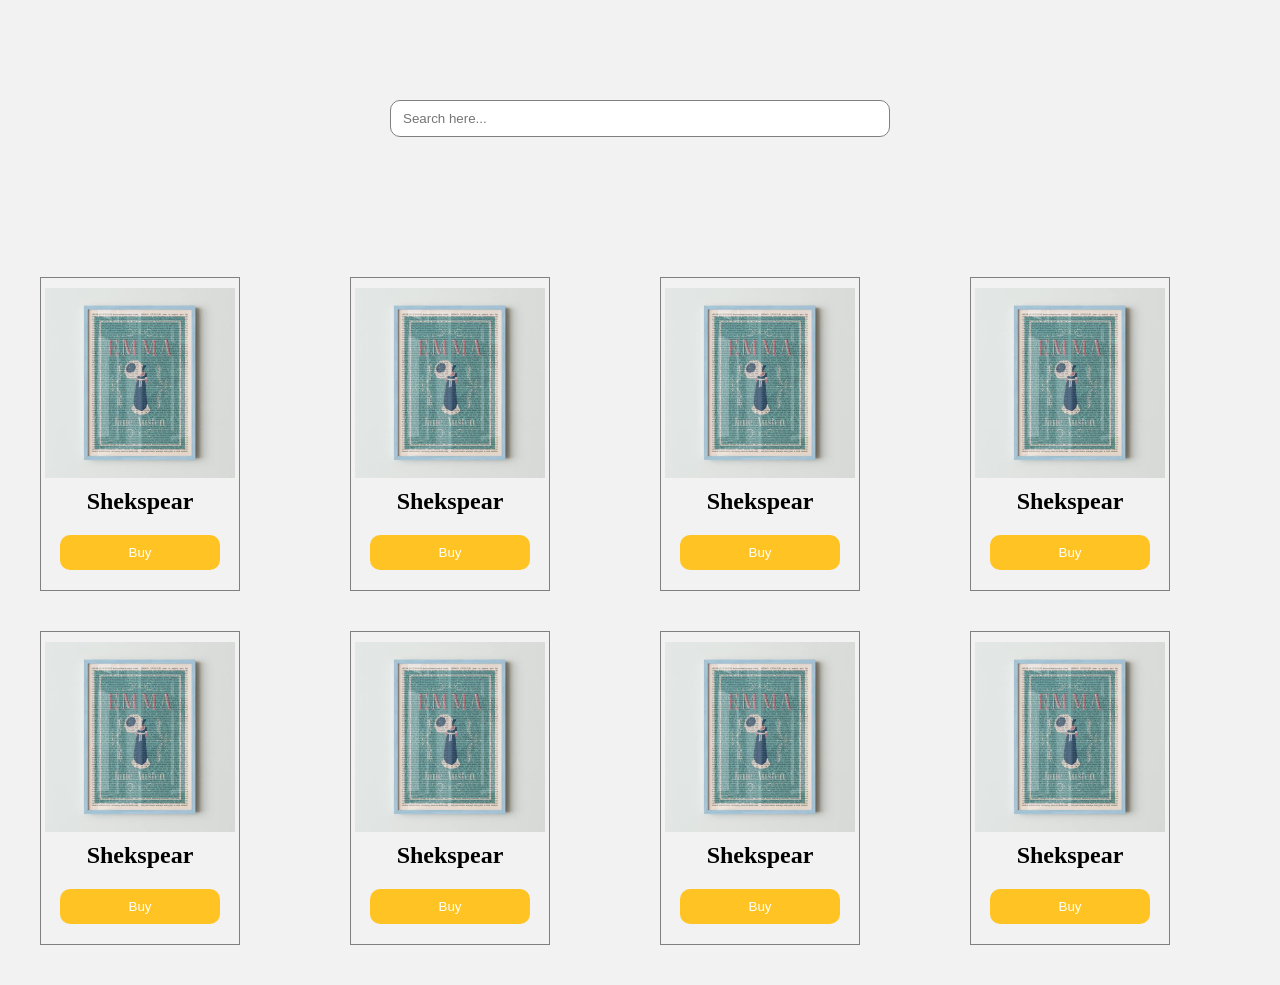
==== filter searching project/index.html @ 8d506ab9 "cards and input" ====
<!DOCTYPE html>
<html lang="en">
<head>
    <meta charset="UTF-8">
    <meta name="viewport" content="width=device-width, initial-scale=1.0">
    <title>Search Filtering</title>
    <link rel="stylesheet" href="style.css">
</head>
<body>
    <div class="container">
        <div class="searh-input">
            <input type="text" placeholder="Search here..."  id="searchInput">
        </div>

        <div class="cards">
            <div class="card">
                <img src="images (4).jfif" alt="books">
                <h2>Shekspear</h2>
                <button class="buy">Buy</button>
            </div>

             <div class="card">
                <img src="images (4).jfif" alt="books">
                <h2>Shekspear</h2>
                <button class="buy">Buy</button>
            </div>

             <div class="card">
                <img src="images (4).jfif" alt="books">
                <h2>Shekspear</h2>
                <button class="buy">Buy</button>
            </div>

             <div class="card">
                <img src="images (4).jfif" alt="books">
                <h2>Shekspear</h2>
                <button class="buy">Buy</button>
            </div>
            
             <div class="card">
                <img src="images (4).jfif" alt="books">
                <h2>Shekspear</h2>
                <button class="buy">Buy</button>
            </div>

             <div class="card">
                <img src="images (4).jfif" alt="books">
                <h2>Shekspear</h2>
                <button class="buy">Buy</button>
            </div>

             <div class="card">
                <img src="images (4).jfif" alt="books">
                <h2>Shekspear</h2>
                <button class="buy">Buy</button>
            </div>

             <div class="card">
                <img src="images (4).jfif" alt="books">
                <h2>Shekspear</h2>
                <button class="buy">Buy</button>
            </div>

            
        </div>
    </div>
    <script src="script.js"></script>
</body>
</html>
---- filter searching project/style.css ----
*{
    margin: 0;
    padding: 0;
    box-sizing: border-box;
}
body{
    background: #f2f2f2;
    display: flex;
    justify-content: center;
    min-height: 100vh;
}
.container{
    max-width: 1600px;
    width: 100%;
}
.searh-input{
    display: flex;
    align-items: center;
    justify-content: center;
    margin-top: 100px;
}
input{
    width: 500px;
    padding: 10px 12px;
    border: 1px solid gray;
    border-radius: 10px;
    margin-bottom: 100px;
}
input:focus{
    border-color: rgb(159, 159, 255);
    outline: none;
}
.cards{
    display: grid;
    grid-template-columns: repeat(4,1fr);
    padding: 40px;
    gap: 40px;
}
.card{
    border: 1px solid gray;
    width: 200px;
    display: flex;
    align-items: center;
    justify-content: center;
    flex-direction: column;
    padding: 10px;
}
.card h2{
    text-align: center;
    margin: 10px;
}
.card button{
    padding: 10px 20px;
    border: none;
    border-radius: 10px;
    background: rgb(255, 196, 35);
    color: white;
    margin: 10px 0;
    width: 90%;
    transition: all .3s ease;
}
.card button:hover{
    opacity: 0.8;
}
.card img{
    width: 190px;
    height: auto;
}
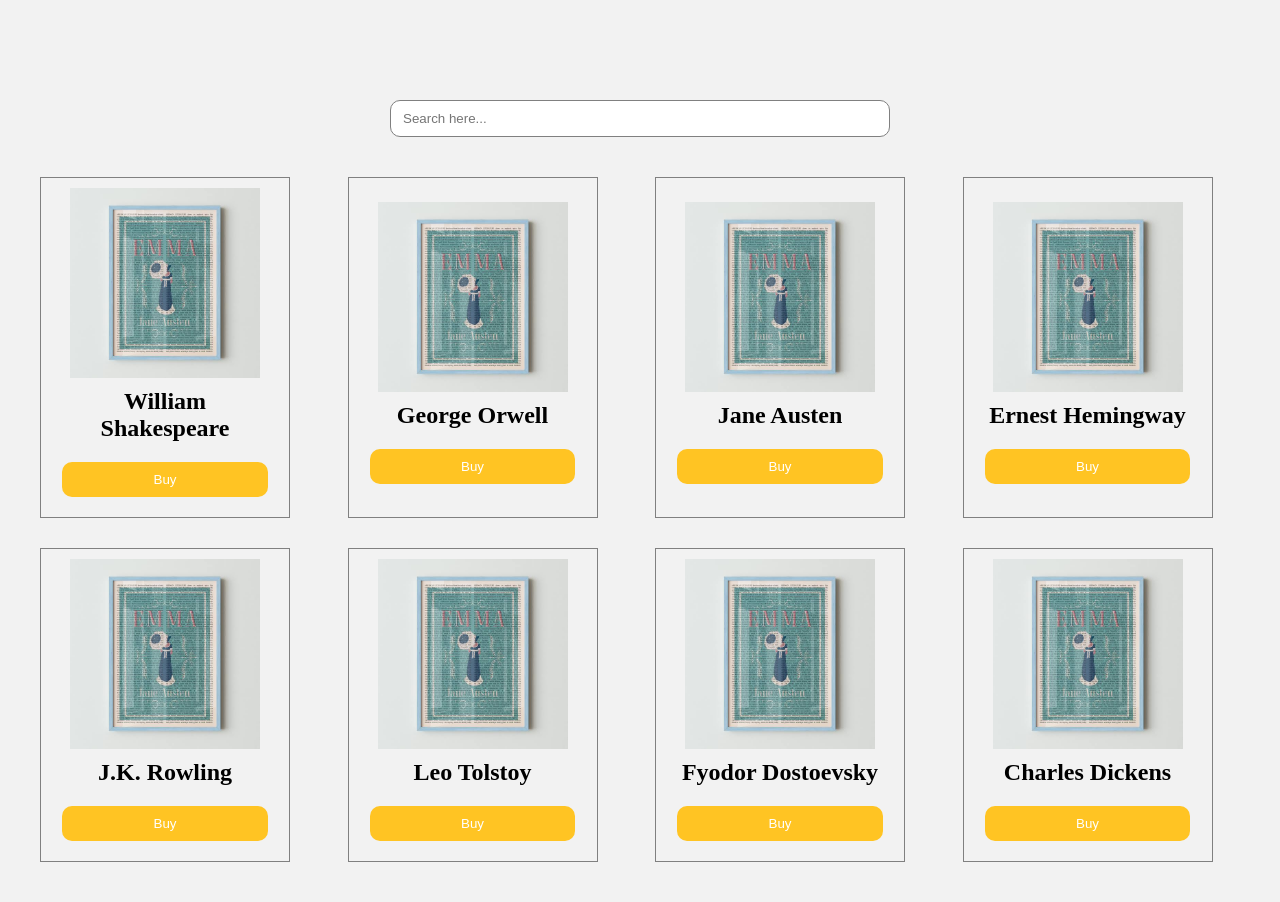
==== commit 00e8fd9b: "names upadted" ====
--- a/filter searching project/index.html
+++ b/filter searching project/index.html
@@ -15,53 +15,53 @@
         <div class="cards">
             <div class="card">
                 <img src="images (4).jfif" alt="books">
-                <h2>Shekspear</h2>
+                <h2>William Shakespeare</h2>
                 <button class="buy">Buy</button>
             </div>
 
              <div class="card">
                 <img src="images (4).jfif" alt="books">
-                <h2>Shekspear</h2>
+                <h2>George Orwell </h2>
                 <button class="buy">Buy</button>
             </div>
 
              <div class="card">
                 <img src="images (4).jfif" alt="books">
-                <h2>Shekspear</h2>
+                <h2>Jane Austen</h2>
                 <button class="buy">Buy</button>
             </div>
 
              <div class="card">
                 <img src="images (4).jfif" alt="books">
-                <h2>Shekspear</h2>
+                <h2>Ernest Hemingway</h2>
                 <button class="buy">Buy</button>
             </div>
             
              <div class="card">
                 <img src="images (4).jfif" alt="books">
-                <h2>Shekspear</h2>
+                <h2>J.K. Rowling</h2>
                 <button class="buy">Buy</button>
             </div>
 
              <div class="card">
                 <img src="images (4).jfif" alt="books">
-                <h2>Shekspear</h2>
+                <h2>Leo Tolstoy</h2>
                 <button class="buy">Buy</button>
             </div>
 
              <div class="card">
                 <img src="images (4).jfif" alt="books">
-                <h2>Shekspear</h2>
+                <h2>Fyodor Dostoevsky</h2>
                 <button class="buy">Buy</button>
             </div>
 
              <div class="card">
                 <img src="images (4).jfif" alt="books">
-                <h2>Shekspear</h2>
+                <h2>Charles Dickens</h2>
                 <button class="buy">Buy</button>
             </div>
 
-            
+
         </div>
     </div>
     <script src="script.js"></script>
--- a/filter searching project/style.css
+++ b/filter searching project/style.css
@@ -24,21 +24,22 @@
     padding: 10px 12px;
     border: 1px solid gray;
     border-radius: 10px;
-    margin-bottom: 100px;
 }
 input:focus{
     border-color: rgb(159, 159, 255);
     outline: none;
 }
-.cards{
+
+.cards {
     display: grid;
-    grid-template-columns: repeat(4,1fr);
+    grid-template-columns: repeat(auto-fit, minmax(220px, 1fr));
+    gap: 30px;
     padding: 40px;
-    gap: 40px;
 }
-.card{
+
+.card {
+    width: 250px;
     border: 1px solid gray;
-    width: 200px;
     display: flex;
     align-items: center;
     justify-content: center;
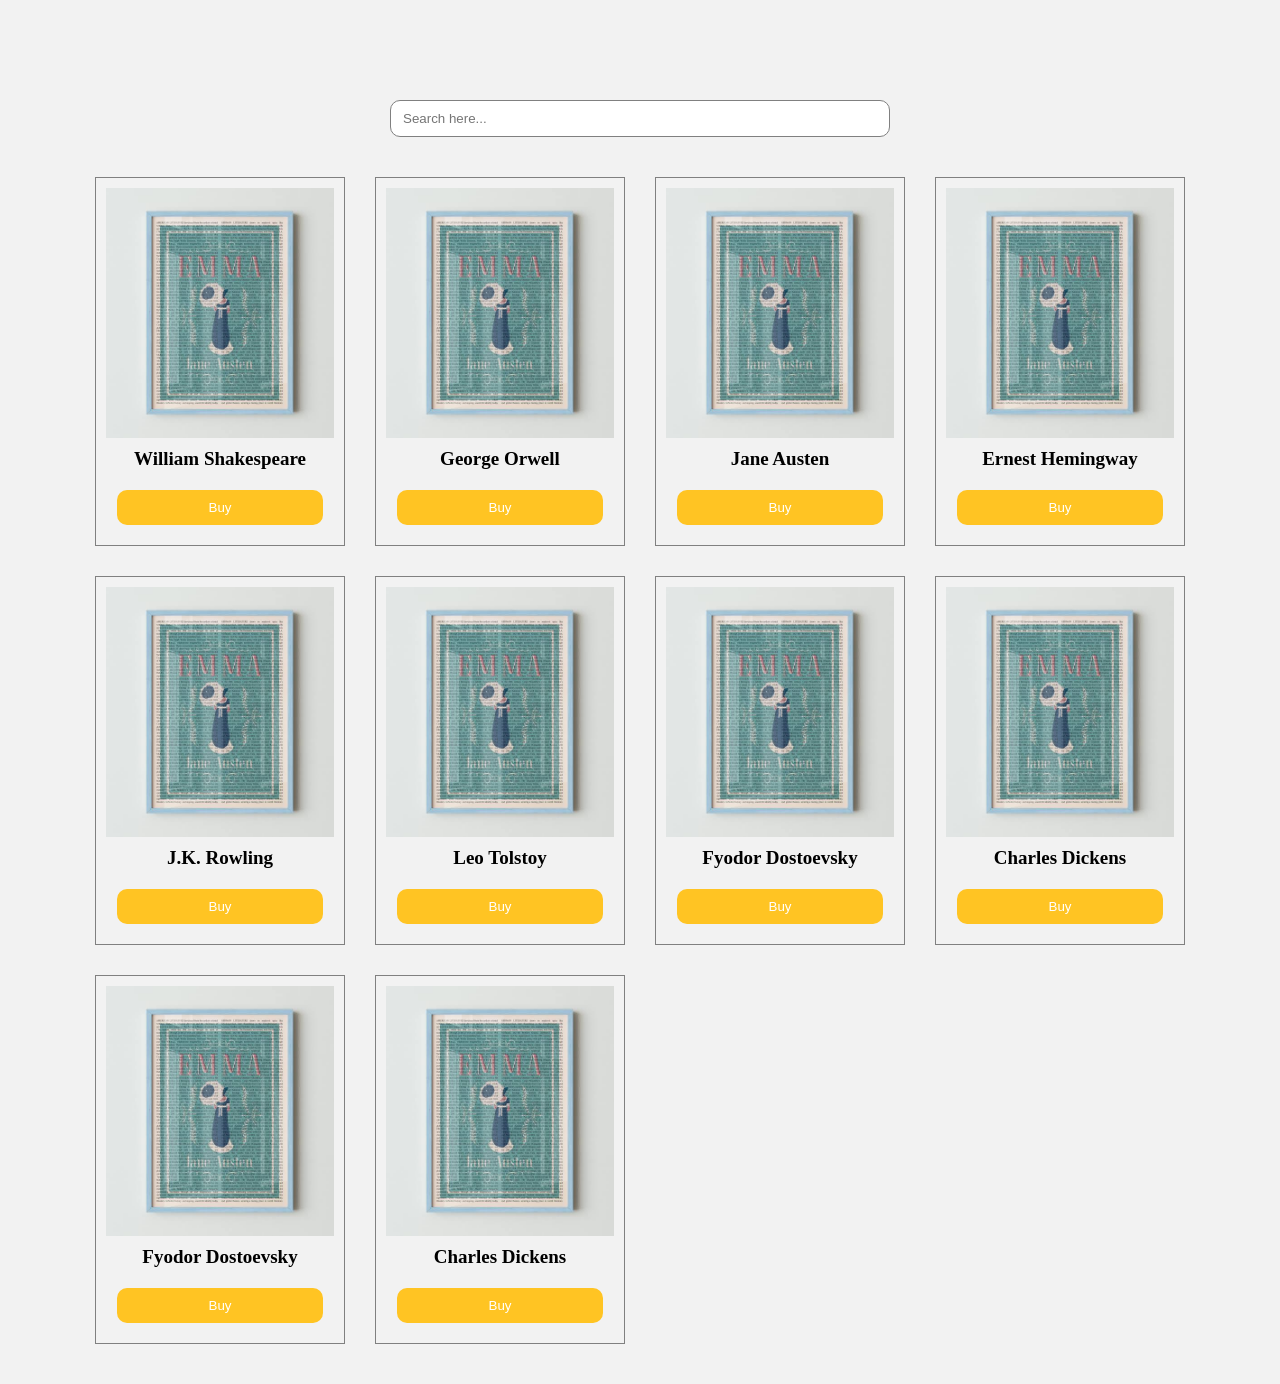
==== commit 54105b2f: "adding 2 more cards" ====
--- a/filter searching project/index.html
+++ b/filter searching project/index.html
@@ -61,6 +61,19 @@
                 <button class="buy">Buy</button>
             </div>
 
+            <div class="card">
+                <img src="images (4).jfif" alt="books">
+                <h2>Fyodor Dostoevsky</h2>
+                <button class="buy">Buy</button>
+            </div>
+
+             <div class="card">
+                <img src="images (4).jfif" alt="books">
+                <h2>Charles Dickens</h2>
+                <button class="buy">Buy</button>
+            </div>
+
+
 
         </div>
     </div>
--- a/filter searching project/style.css
+++ b/filter searching project/style.css
@@ -30,9 +30,10 @@
     outline: none;
 }
 
-.cards {
+.cards{
     display: grid;
-    grid-template-columns: repeat(auto-fit, minmax(220px, 1fr));
+    grid-template-columns: repeat(auto-fit, minmax(220px, 250px));
+    justify-content: center;
     gap: 30px;
     padding: 40px;
 }
@@ -49,6 +50,7 @@
 .card h2{
     text-align: center;
     margin: 10px;
+    font-size: 19px;
 }
 .card button{
     padding: 10px 20px;
@@ -64,6 +66,13 @@
     opacity: 0.8;
 }
 .card img{
-    width: 190px;
-    height: auto;
+    width: 100%;
+     height: 250px;
+    object-fit: cover;
+}
+
+@media(max-width :768px){
+    .container{
+        padding:  0 20px;
+    }
 }
